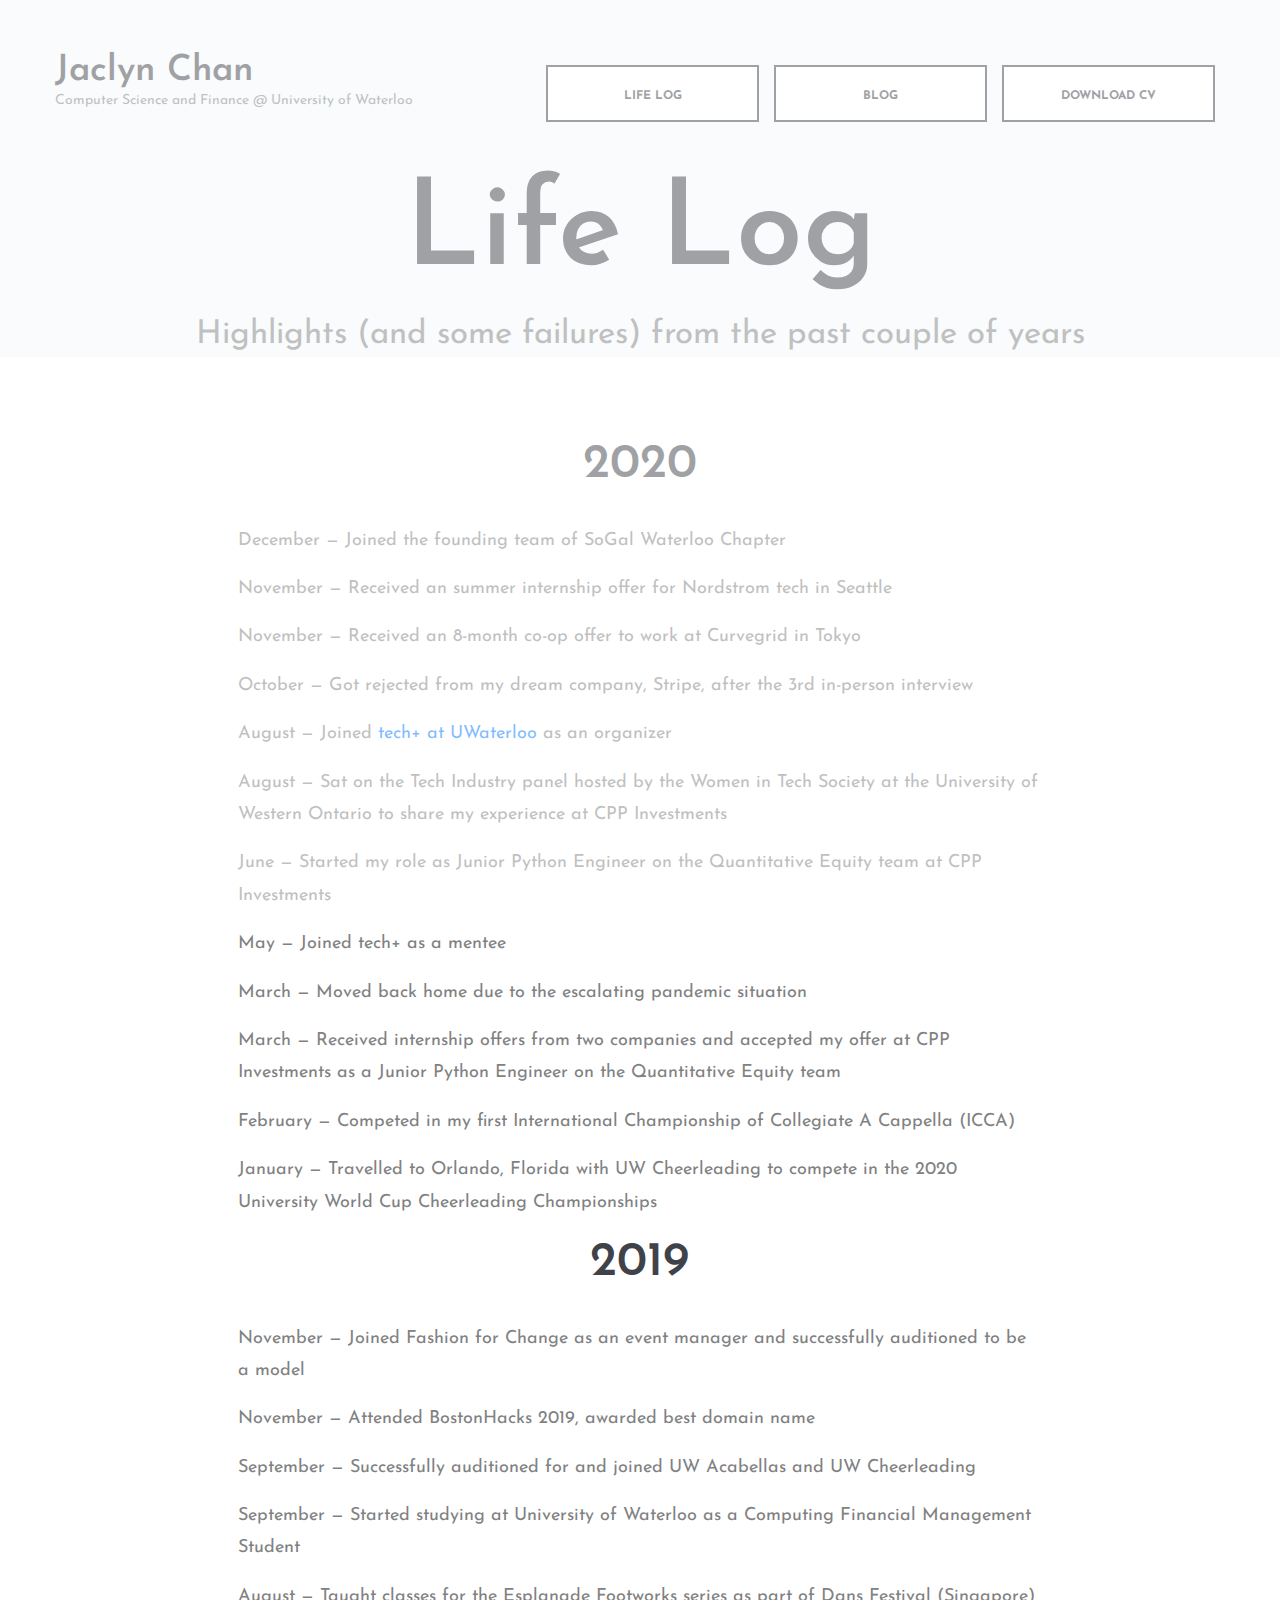
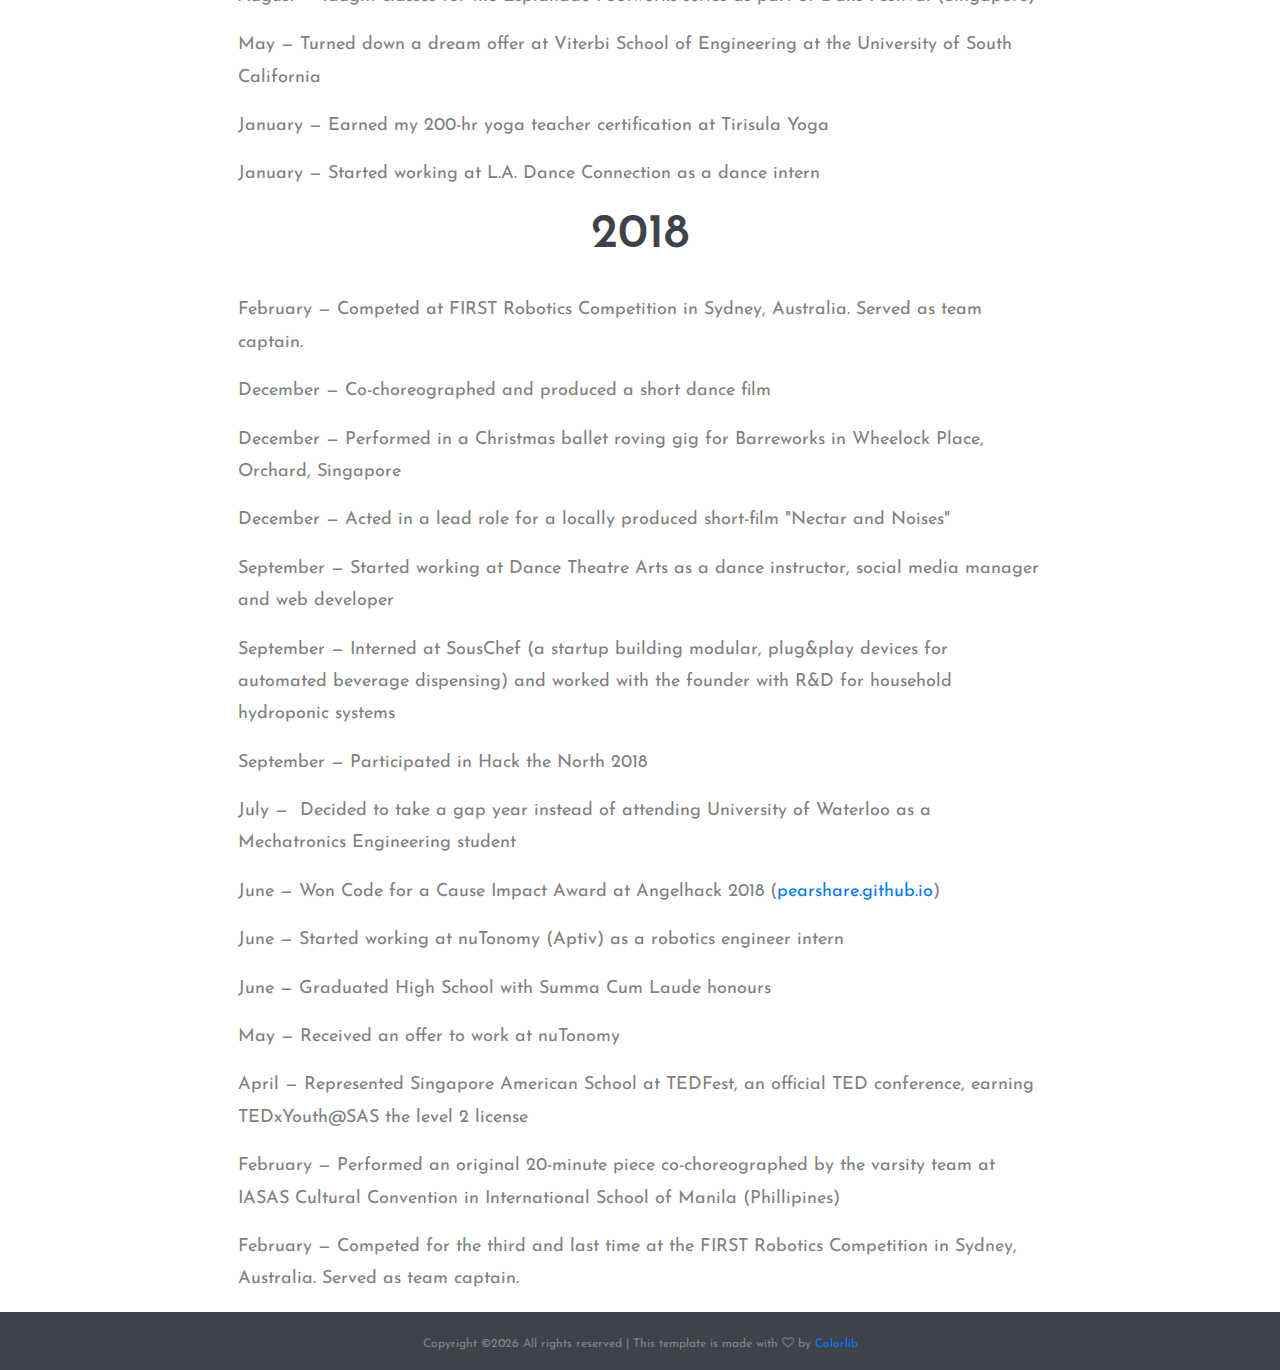
==== lifelog.html @ bf0ba9ec "add blog" ====
<!DOCTYPE html>
<html lang="en">
<head>
	<title>Jaclyn Chan's - CV Resume</title>
	<meta charset="UTF-8">
	<meta name="description" content="Jaclyn Chan's Portfolio– A computer science and finance student at the University of Waterloo">
	<meta name="keywords" content="resume, Jaclyn, Chan, student, computer science, creative, html">
	<meta name="viewport" content="width=device-width, initial-scale=1.0">
	<!-- Favicon -->   
	<link href="img/favicon.ico" rel="shortcut icon"/>

	<!-- Google Fonts -->
	<link href="https://fonts.googleapis.com/css?family=Josefin+Sans:400,400i,600,600i,700" rel="stylesheet">

	<!-- Stylesheets -->
	<link rel="stylesheet" href="css/bootstrap.min.css"/>
	<link rel="stylesheet" href="css/font-awesome.min.css"/>
	<link rel="stylesheet" href="css/flaticon.css"/>
	<link rel="stylesheet" href="css/owl.carousel.css"/>
	<link rel="stylesheet" href="css/magnific-popup.css"/>
	<link rel="stylesheet" href="css/style.css"/>


	<!--[if lt IE 9]>
	  <script src="https://oss.maxcdn.com/html5shiv/3.7.2/html5shiv.min.js"></script>
	  <script src="https://oss.maxcdn.com/respond/1.4.2/respond.min.js"></script>
	<![endif]-->

</head>
<body>
	<!-- Page Preloder -->
	<div id="preloder">
		<div class="loader"></div>
	</div>
	
		<!-- Header section start -->
	<header class="header-section">
		<div class="container-fluid">

			<div class="row">
				<div class="col-md-4">
					<div class="site-logo">
						<h2><a href="index.html">Jaclyn Chan</a></h2>
						<p>Computer Science and Finance @ University of Waterloo</p>
					</div>
				</div>
				<div class="col-md-8 text-md-right header-buttons">
					<a href="lifelog.html" class="site-btn">Life Log</a> 
					<a href="bloghome.html" class="site-btn">Blog</a> 
					<a href="files/resume.pdf" class="site-btn">Download CV</a>

				</div>
			</div>
		</div>
	</header>
	<!-- Header section end -->

		<!-- Hero section start -->
		<section class="hero-section">
			<div class="container-fluid text-center">
				<div class="hero-text">
					<h2>Life Log</h2>
					<p>Highlights (and some failures) from the past couple of years </p>
				</div>
			</div>
		</section>
		<!-- Hero section end -->

<!-- Life log body start -->
		<section class="hero-info">
			<div class="container-fluid text-center">
					<div class="col-xl-8 offset-xl-2">

				<div class="hero-info">
					<h2>2020</h2>
<p style="text-align: left;">December &mdash; Joined the founding team of SoGal Waterloo Chapter</p>
<p style="text-align: left;">November &mdash; Received an summer internship offer for Nordstrom tech in Seattle</p>
<p style="text-align: left;">November &mdash; Received an 8-month co-op offer to work at Curvegrid in Tokyo</p>
<p style="text-align: left;">October &mdash; Got rejected from my dream company, Stripe, after the 3rd in-person interview</p>
<p style="text-align: left;">August &mdash; Joined <a href="http://www.techplusuw.org/"target="_blank">tech+ at UWaterloo</a> as an organizer</p>
<p style="text-align: left;">August &mdash; Sat on the Tech Industry panel hosted by the Women in Tech Society at the University of Western Ontario to share my experience at CPP Investments</p>
<p style="text-align: left;">June &mdash; Started my role as Junior Python Engineer on the Quantitative Equity team at CPP Investments</p>
<p style="text-align: left;">May &mdash; Joined tech+ as a mentee</p>
<p style="text-align: left;">March &mdash; Moved back home due to the escalating pandemic situation</p>
<p style="text-align: left;">March &mdash; Received internship offers from two companies and accepted my offer at CPP Investments as a Junior Python Engineer on the Quantitative Equity team</p>
<p style="text-align: left;">February &mdash; Competed in my first International Championship of Collegiate A Cappella (ICCA)</p>
<p style="text-align: left;">January &mdash; Travelled to Orlando, Florida with UW Cheerleading to compete in the 2020 University World Cup Cheerleading Championships</p>


					<h2>2019</h2>
<p style="text-align: left;">November &mdash; Joined Fashion for Change as an event manager and successfully auditioned to be a model</p>
<p style="text-align: left;">November &mdash; Attended BostonHacks 2019, awarded best domain name</p>
<p style="text-align: left;">September &mdash; Successfully auditioned for and joined UW Acabellas and UW Cheerleading</p>
<p style="text-align: left;">September &mdash; Started studying at University of Waterloo as a Computing Financial Management Student</p>
<p style="text-align: left;">August &mdash; Taught classes for the Esplanade Footworks series as part of Dans Festival (Singapore)</p>
<p style="text-align: left;">May &mdash; Turned down a dream offer at Viterbi School of Engineering at the University of South California</p>
<p style="text-align: left;">January &mdash; Earned my 200-hr yoga teacher certification at Tirisula Yoga</p>
<p style="text-align: left;">January &mdash; Started working at L.A. Dance Connection as a dance intern</p>



					<h2>2018</h2>
<p style="text-align: left;">February &mdash; Competed at FIRST Robotics Competition in Sydney, Australia. Served as team captain.</p>
<p style="text-align: left;">December &mdash; Co-choreographed and produced a short dance film</p>
<p style="text-align: left;">December &mdash; Performed in a Christmas ballet roving gig for Barreworks in Wheelock Place, Orchard, Singapore</p>
<p style="text-align: left;">December &mdash; Acted in a lead role for a locally produced short-film &quot;Nectar and Noises&quot;</p>
<p style="text-align: left;">September &mdash; Started working at Dance Theatre Arts as a dance instructor, social media manager and web developer</p>
<p style="text-align: left;">September &mdash; Interned at SousChef (a startup building modular, plug&amp;play devices for automated beverage dispensing) and worked with the founder with R&amp;D for household hydroponic systems</p>
<p style="text-align: left;">September &mdash; Participated in Hack the North 2018</p>
<p style="text-align: left;">July &mdash; &nbsp;Decided to take a gap year instead of attending University of Waterloo as a Mechatronics Engineering student</p>
<p style="text-align: left;">June &mdash; Won Code for a Cause Impact Award at Angelhack 2018 (<a href="https://pearshare.github.io/"target="_blank">pearshare.github.io</a>)</p>
<p style="text-align: left;">June &mdash; Started working at nuTonomy (Aptiv) as a robotics engineer intern</p>
<p style="text-align: left;">June &mdash; Graduated High School with Summa Cum Laude honours</p>
<p style="text-align: left;">May &mdash; Received an offer to work at nuTonomy</p>
<p style="text-align: left;">April &mdash; Represented Singapore American School at TEDFest, an official TED conference, earning TEDxYouth@SAS the level 2 license</p>
<p style="text-align: left;">February &mdash; Performed an original 20-minute piece co-choreographed by the varsity team at IASAS Cultural Convention in International School of Manila (Phillipines)</p>
<p style="text-align: left;">February &mdash; Competed for the third and last time at the FIRST Robotics Competition in Sydney, Australia. Served as team captain.</p>
				</div>
			</div>
			</div>
		</section>
				<!-- Life log body end -->	

	<!-- Footer section start -->
	<footer class="footer-section">
		<div class="container text-center">
			<div class="copyright"><!-- Link back to Colorlib can't be removed. Template is licensed under CC BY 3.0. -->
Copyright &copy;<script>document.write(new Date().getFullYear());</script> All rights reserved | This template is made with <i class="fa fa-heart-o" aria-hidden="true"></i> by <a href="https://colorlib.com" target="_blank">Colorlib</a>
<!-- Link back to Colorlib can't be removed. Template is licensed under CC BY 3.0. -->
</div>
		</div>
	</footer>
	<!-- Footer section end -->

	<!--====== Javascripts & Jquery ======-->
	<script src="js/jquery-2.1.4.min.js"></script>
	<script src="js/bootstrap.min.js"></script>
	<script src="js/owl.carousel.min.js"></script>
	<script src="js/magnific-popup.min.js"></script>
	<script src="js/circle-progress.min.js"></script>
	<script src="js/main.js"></script>
</body>
</html>
---- css/flaticon.css ----
/*
  	Flaticon icon font: Flaticon
  	Creation date: 11/12/2017 08:10
  	*/

@font-face {
  font-family: "Flaticon";
  src: url("../icon-fonts/Flaticon.eot");
  src: url("../icon-fonts/Flaticon.eot?#iefix") format("embedded-opentype"),
       url("../icon-fonts/Flaticon.woff") format("woff"),
       url(".../icon-fonts/Flaticon.ttf") format("truetype"),
       url("../icon-fonts/Flaticon.svg#Flaticon") format("svg");
  font-weight: normal;
  font-style: normal;
}

@media screen and (-webkit-min-device-pixel-ratio:0) {
  @font-face {
    font-family: "Flaticon";
    src: url("../icon-fonts/Flaticon.svg#Flaticon") format("svg");
  }
}

[class^="flaticon-"]:before, [class*=" flaticon-"]:before,
[class^="flaticon-"]:after, [class*=" flaticon-"]:after {   
  font-family: Flaticon;
  font-style: normal;
}

.flaticon-001-yoga:before { content: "\f100"; }
.flaticon-002-writing:before { content: "\f101"; }
.flaticon-003-weightlifting:before { content: "\f102"; }
.flaticon-004-cinema:before { content: "\f103"; }
.flaticon-005-game-console:before { content: "\f104"; }
.flaticon-006-swimming:before { content: "\f105"; }
.flaticon-007-sports:before { content: "\f106"; }
.flaticon-008-karaoke:before { content: "\f107"; }
.flaticon-009-sewing-2:before { content: "\f108"; }
.flaticon-010-snorkel:before { content: "\f109"; }
.flaticon-011-reading:before { content: "\f10a"; }
.flaticon-012-quilt:before { content: "\f10b"; }
.flaticon-013-chess-1:before { content: "\f10c"; }
.flaticon-014-poker:before { content: "\f10d"; }
.flaticon-015-photo-camera:before { content: "\f10e"; }
.flaticon-016-canvas:before { content: "\f10f"; }
.flaticon-017-model:before { content: "\f110"; }
.flaticon-018-music-player:before { content: "\f111"; }
.flaticon-019-knitting:before { content: "\f112"; }
.flaticon-020-kite:before { content: "\f113"; }
.flaticon-021-necklace:before { content: "\f114"; }
.flaticon-022-hiking:before { content: "\f115"; }
.flaticon-023-toast:before { content: "\f116"; }
.flaticon-024-gardening:before { content: "\f117"; }
.flaticon-025-fishing:before { content: "\f118"; }
.flaticon-026-sewing-1:before { content: "\f119"; }
.flaticon-027-drum-set:before { content: "\f11a"; }
.flaticon-028-sewing:before { content: "\f11b"; }
.flaticon-029-dancing:before { content: "\f11c"; }
.flaticon-030-crossword:before { content: "\f11d"; }
.flaticon-031-crochet:before { content: "\f11e"; }
.flaticon-032-cooking:before { content: "\f11f"; }
.flaticon-033-coin:before { content: "\f120"; }
.flaticon-034-pottery:before { content: "\f121"; }
.flaticon-035-tent:before { content: "\f122"; }
.flaticon-036-chess:before { content: "\f123"; }
---- css/style.css ----
/* =================================
------------------------------------
  Civic - CV Resume
  Version: 1.0
 ------------------------------------ 
 ====================================*/

/*----------------------------------------*/
/* Template default CSS
/*----------------------------------------*/
html,
body {
	height: 100%;
	font-family: 'Josefin Sans', sans-serif;
}

h1,
h2,
h3,
h4,
h5,
h6 {
	color: #40424a;
	margin: 0;
	font-weight: 600;
	font-family: 'Josefin Sans', sans-serif;
}

h2 {
	font-size: 48px;
}

h3 {
	font-size: 25px;
}

p {
	font-size: 18px;
	color: #808181;
	line-height: 1.8;
}

img {
	max-width: 100%;
}

input:focus,
select:focus,
button:focus,
textarea:focus {
	outline: none;
}

a:hover,
a:focus {
	text-decoration: none;
	outline: none;
}

ul,
ol {
	padding: 0;
	margin: 0;
}

/*---------------------
	Helper CSS
-----------------------*/
.spad {
	padding-top: 125px;
	padding-bottom: 110px;
}

.section-title h2 {
	display: inline-block;
	position: relative;
	margin-bottom: 110px;
	padding-bottom: 2px;
	line-height: normal;
}

.section-title h2:after {
	position: absolute;
	content: '';
	width: 100%;
	height: 2px;
	left: 0;
	bottom: 0;
	background: #40424a;
}

.set-bg {
	background-repeat: no-repeat;
	background-size: cover;
}

/*------------------------
  Common Elements
--------------------------*/

/* Preloder */
#preloder {
	position: fixed;
	width: 100%;
	height: 100%;
	top: 0;
	left: 0;
	z-index: 999999;
	background: #fff;
}

.loader {
	width: 30px;
	height: 30px;
	border: 3px solid #000;
	position: absolute;
	top: 50%;
	left: 50%;
	margin-top: -13px;
	margin-left: -13px;
	border-radius: 60px;
	border-left-color: transparent;
	animation: loader 0.8s linear infinite;
	-webkit-animation: loader 0.8s linear infinite;
}

@keyframes loader {
	0% {
		-webkit-transform: rotate(0deg);
		        transform: rotate(0deg);
	}
	50% {
		-webkit-transform: rotate(180deg);
		        transform: rotate(180deg);
	}
	100% {
		-webkit-transform: rotate(360deg);
		        transform: rotate(360deg);
	}
}

@-webkit-keyframes loader {
	0% {
		-webkit-transform: rotate(0deg);
	}
	50% {
		-webkit-transform: rotate(180deg);
	}
	100% {
		-webkit-transform: rotate(360deg);
	}
}

/* Site Buttons */
.site-btn {
	display: inline-block;
	text-transform: uppercase;
	font-size: 12px;
	min-width: 213px;
	min-height: 20px;
	text-align: center;
	padding: 20px 10px 15px;
	position: relative;
	background-color: #fff;
	margin-right: 10px;
	border: 2px solid #40424a;
	color: #40424a;
	font-weight: 700;
}

.site-btn:hover {
	color: #40424a;
}

.circle-progress {
	text-align: center;
	padding-top: 30px;
	display: inline-block;
}

.circle-progress .prog-circle {
	margin-bottom: -155px;
}

.circle-progress canvas {
	-webkit-transform: rotate(90deg);
	-ms-transform: rotate(90deg);
	transform: rotate(90deg);
}

.circle-progress .progress-info {
	background: #f2f7f8;
	width: 127px;
	height: 127px;
	border-radius: 150px;
	margin: 0 auto;
	padding-top: 45px;
}

.circle-progress .progress-info h2 {
	font-size: 36px;
	color: #40424a !important;
}

.circle-progress .prog-title {
	text-align: center;
	margin-top: 55px;
}

.circle-progress .prog-title h3 {
	font-size: 16px;
	text-transform: uppercase;
}

.circle-progress .prog-title p {
	font-size: 15px;
	color: #808181 !important;
}

/* Image Popup */
.img-popup-warp .mfp-content,
.img-popup-warp.mfp-ready.mfp-removing .mfp-content {
	opacity: 0;
	-webkit-transform: scale(0.8);
	-ms-transform: scale(0.8);
	transform: scale(0.8);
	-webkit-transition: all 0.4s;
	-o-transition: all 0.4s;
	transition: all 0.4s;
}

.img-popup-warp.mfp-ready .mfp-content {
	opacity: 1;
	-webkit-transform: scale(1);
	-ms-transform: scale(1);
	transform: scale(1);
}

/* Fact box */
.fact-box {
	height: 375px;
	display: table;
	width: 100%;
	background: #40424a;
}

.fact-box.trans {
	background-color: transparent;
}

.fact-box .fact-content {
	display: table-cell;
	vertical-align: middle;
	text-align: center;
}

.fact-box .fact-content img {
	width: 60px;
	margin-bottom: 30px;
}

.fact-box .fact-content h2 {
	font-size: 36px;
	color: #fff;
}

.fact-box .fact-content p {
	color: #fff;
	margin-bottom: 0;
}

/* Progess bar */
.single-progress-item {
	margin-bottom: 35px;
	position: relative;
}

.single-progress-item p {
	color: #40424a;
	margin-bottom: 0;
	font-weight: 600;
}

.progress-bar-style {
	display: block;
	height: 2px;
	position: relative;
	width: 100%;
	margin-bottom: 10px;
}

.bar-inner {
	position: absolute;
	height: 100%;
	left: 0;
	top: 0;
	background: #40424a;
}

.bar-inner span {
	position: absolute;
	right: 0;
	bottom: -30px;
	color: #40424a;
	font-weight: 600;
}

/* Progress dots */
.language-progress {
	width: 100%;
	list-style: none;
}

.language-progress li {
	font-size: 24px;
	position: relative;
	padding-right: 150px;
	margin-bottom: 30px;
}

.language-progress .lan-prog {
	position: absolute;
	right: 0;
	top: 0;
}

.language-progress .lan-prog span {
	width: 12px;
	height: 12px;
	display: inline-block;
	margin-right: 18px;
	border-radius: 12px;
	background: #40424a;
}

.language-progress .lan-prog span.fade-ele {
	background: #cacaca;
}

/* Icon Box */
.icon-box {
	text-align: center;
	display: inline-block;
	margin-right: 60px;
}

.icon-box:last-child {
	margin-right: 0;
}

.icon-box i {
	font-size: 60px;
}

.icon-box p {
	color: #40424a;
}

.social-links a {
	-webkit-transition: all 0.3s;
	-o-transition: all 0.3s;
	transition: all 0.3s;
}

/*---------------------
	Header section
-----------------------*/
.header-section {
	padding: 50px 40px;
	background: #f2f7f8;
}

.site-logo h2 {
	font-size: 36px;
}

.site-logo h2 a {
	color: #40424a;
}

.site-logo p {
	font-size: 14px;
	line-height: normal;
}

.header-buttons a {
	margin-top: 15px;
}

/*---------------------
	Hero section
-----------------------*/
.hero-section {
	background: #f2f7f8;
}

.hero-text {
	margin-bottom: 80px;
}

.hero-text h2 {
	font-size: 170px;
	line-height: normal;
	margin-bottom: 20px;
}

.hero-text p {
	font-size: 33px;
	line-height: 1.3;
}

.hero-image {
	padding-top: 70px;
}

.hero-info h2 {
	margin-bottom: 30px;
}

.hero-info ul {
	list-style: none;
}

.hero-info ul li {
	font-size: 24px;
	color: #808181;
	margin-bottom: 15px;
}

.hero-info ul li span {
	color: #40424a;
	display: inline-block;
	min-width: 220px;
}

.hero-info ul li:last-child {
	margin-bottom: 0;
}

/*---------------------
	Social section
-----------------------*/
.social-section {
	background: #f9f9f9;
	padding: 80px 0;
}

.social-section .social-links {
	display: inline-block;
	background: #f9f9f9;
	position: relative;
	z-index: 5;
}

.social-section .social-links a {
	color: #484848;
	font-size: 36px;
	margin-right: 40px;
}

.social-section .social-link-warp {
	position: relative;
}

.social-section .social-link-warp h2 {
	display: inline-block;
	float: right;
	font-weight: 400;
	padding-left: 30px;
	background: #f9f9f9;
	position: relative;
	z-index: 5;
}

.social-section .social-link-warp:after {
	position: absolute;
	content: '';
	width: 50%;
	height: 2px;
	left: 23%;
	top: 50%;
	margin-top: 1px;
	background: #cbcbcb;
}

/*---------------------
	Resume section
----------------------*/
.resume-section.with-bg {
	background-repeat: no-repeat;
	background-size: cover;
	background: #f9f9f9;
}

.resume-list {
	list-style: none;
	margin-left: 60px;
	padding-left: 110px;
	border-left: 2px solid #40424a;
}

.resume-list li {
	margin-bottom: 120px;
	position: relative;
}

.resume-list li:last-child {
	margin-bottom: 0;
}

.resume-list li:after {
	position: absolute;
	content: '';
	width: 15px;
	height: 15px;
	border: 2px solid #40424a;
	border-radius: 50px;
	background: #cacaca;
	top: 30px;
	left: -118px;
}

.resume-list h2 {
	font-size: 72px;
	margin-bottom: 10px;
}

.resume-list h4 {
	font-size: 16px;
	text-transform: uppercase;
	color: #808181;
	margin-top: 10px;
	margin-bottom: 45px;
}

.resume-list p {
	margin-bottom: 0;
}

/*---------------------
	Review section
-----------------------*/
.review-slider {
	padding-left: 150px;
}

.review-slider .owl-dots {
	position: absolute;
	left: 50px;
	top: 70px;
}

.review-slider .owl-dots .owl-dot {
	width: 12px;
	height: 12px;
	border: 2px solid #40424a;
	border-radius: 50px;
	background: #cacaca;
	margin-bottom: 15px;
}

.review-slider .owl-dots .owl-dot.active {
	background: #40424a;
}

.single-review .qut {
	font-size: 120px;
	line-height: 0;
	color: #505259;
	margin-top: 60px;
}

.single-review p {
	margin-bottom: 40px;
}

.single-review h3 {
	font-size: 24px;
	margin-bottom: 10px;
}

.single-review h4 {
	font-size: 16px;
}

/*---------------------
	Portfolio section
----------------------*/
.portfolio-warp {
	padding: 0 60px;
}

.portfolio-item h2 {
	font-size: 24px;
	margin-bottom: 5px;
}

.portfolio-item p {
	font-size: 14px;
	margin-bottom: 0;
}

.portfolio-item .port-pic {
	margin-bottom: 30px;
	display: block;
	height: 480px;
	background: #333;
	background-position: center center;
	background-size: cover;
	overflow: hidden;
	position: relative;
}

.portfolio-item .port-pic:after {
	position: absolute;
	content: '';
	left: 0;
	bottom: 0;
	width: 100%;
	height: 0;
	background: #000;
	opacity: 0;
	z-index: 2;
	-webkit-transition: all 0.4s cubic-bezier(0.55, 0.09, 0.68, 0.53) 0s;
	-o-transition: all 0.4s cubic-bezier(0.55, 0.09, 0.68, 0.53) 0s;
	transition: all 0.4s cubic-bezier(0.55, 0.09, 0.68, 0.53) 0s;
}

.portfolio-item:hover .port-pic:after {
	opacity: 0.8;
	height: 100%;
	top: 0;
}

/*---------------------
	Skills Section
-----------------------*/

.skills-section{
	background: #F4F8F6;
}


/*---------------------
	Contact section
-----------------------*/
.contact-form {
	display: block;
	width: 100%;
}

.contact-form input {
	background-color: transparent;
	padding-left: 25px;
	height: 60px;
	width: 100%;
	border: none;
	border-bottom: 2px solid #cacaca;
	margin-bottom: 30px;
	font-size: 13px;
}

.contact-form textarea {
	padding-left: 25px;
	height: 200px;
	width: 100%;
	border: none;
	border-bottom: 2px solid #cacaca;
	margin-bottom: 30px;
	font-size: 13px;
	background-color: transparent;
}

.contact-form ::-webkit-input-placeholder {
	font-style: italic;
}

.contact-form :-ms-input-placeholder {
	font-style: italic;
}

.contact-form ::-ms-input-placeholder {
	font-style: italic;
}

.contact-form ::placeholder {
	font-style: italic;
}

/*---------------------
	Footer section
-----------------------*/
.footer-section {
	background: #40424a;
	padding: 20px 0;
}

.copyright {
	padding-top: 5px;
	font-size: 12px;
	color: #838488;
	line-height: normal;
}

/*---------------------
	Home 2 Style
-----------------------*/
.home-two-style {
	background-image: url(../img/home-2-bg.png);
	background-repeat: no-repeat;
	background-size: cover;
	background-position: top center;
	background-color: #009fff;
}

.home-two-style .header-section,
.home-two-style .hero-section,
.home-two-style .social-section,
.home-two-style .review-slider .owl-dots .owl-dot,
.home-two-style .site-btn,
.home-two-style .fact-box,
.home-two-style .social-links,
.home-two-style .social-section .social-link-warp h2 {
	background-color: transparent;
}

.home-two-style h1,
.home-two-style h2,
.home-two-style h3,
.home-two-style h4,
.home-two-style h5,
.home-two-style h6,
.home-two-style p,
.home-two-style .site-logo h2 a,
.home-two-style .site-logo p,
.home-two-style .hero-info ul li,
.home-two-style .hero-info ul li span,
.home-two-style .single-review .qut,
.home-two-style .site-btn,
.home-two-style .social-section .social-links a,
.home-two-style .contact-form input,
.home-two-style .contact-form textarea,
.home-two-style .circle-progress .prog-title p,
.home-two-style .circle-progress .prog-title h3,
.home-two-style .circle-progress .progress-info h2 {
	color: #fff !important;
}

.home-two-style .section-title h2:after,
.home-two-style .review-slider .owl-dots .owl-dot.active {
	background: #fff;
}

.home-two-style .resume-list,
.home-two-style .resume-list li:after,
.home-two-style .review-slider .owl-dots .owl-dot,
.home-two-style .site-btn,
.home-two-style .contact-form input,
.home-two-style .contact-form textarea {
	border-color: #fff;
}

.home-two-style .hero-image {
	padding-left: 0px;
	padding-top: 200px;
}

.home-two-style .hero-image img {
	-webkit-box-shadow: 6px 20px 50px rgba(0, 0, 0, 0.5294117647);
	        box-shadow: 6px 20px 50px rgba(0, 0, 0, 0.5294117647);
}

.home-two-style .resume-list li:after {
	background: #009fff;
}

.home-two-style .circle-progress .progress-info {
	background: #50bcfd;
}

.home-two-style .fact-box {
	border: 2px solid #fff;
}

.home-two-style .fact-box.trans {
	border: none;
}

.home-two-style .footer-section {
	background: #3a4db4;
}

.home-two-style .contact-form ::-webkit-input-placeholder {
	color: #fff;
}

.home-two-style .contact-form :-ms-input-placeholder {
	color: #fff;
}

.home-two-style .contact-form ::-ms-input-placeholder {
	color: #fff;
}

.home-two-style .contact-form ::placeholder {
	color: #fff;
}

/*---------------------
	Home 3 Style
-----------------------*/
.home-three-style .main-left-area,
.home-four-style .main-left-area {
	background: #f2f7f8;
	padding-top: 200px;
	padding-right: 80px;
	padding-left: 80px;
}

.home-three-style .main-left-area .section-title h2,
.home-four-style .main-left-area .section-title h2 {
	margin-bottom: 120px;
}

.home-three-style .main-right-area,
.home-four-style .main-right-area {
	padding-top: 200px;
	padding-left: 110px;
}

.home-three-style .resume-list li,
.home-four-style .resume-list li {
	padding-left: 0;
}

.home-three-style .resume-list li:after,
.home-four-style .resume-list li:after {
	display: none;
}

.home-three-style .resume-list,
.home-four-style .resume-list {
	border-left: none;
	padding-left: 0;
	margin-left: 0;
}

.home-three-style .header-section,
.home-four-style .header-section {
	padding: 50px 80px;
	background: transparent;
	position: absolute;
	width: 100%;
	z-index: 1;
}

.home-three-style .hero-image,
.home-four-style .hero-image {
	margin-bottom: 100px;
}

.home-three-style .hero-text h2,
.home-four-style .hero-text h2 {
	font-size: 72px;
	margin-bottom: 40px;
}

.home-three-style .review-slider,
.home-four-style .review-slider {
	padding-left: 0;
}

.home-three-style .review-slider .owl-dots,
.home-four-style .review-slider .owl-dots {
	position: relative;
	left: 0;
	top: 0;
	padding-top: 50px;
}

.home-three-style .review-slider .owl-dots .owl-dot,
.home-four-style .review-slider .owl-dots .owl-dot {
	display: inline-block;
	margin-right: 15px;
	background: #cacaca;
	border: none;
}

.home-three-style .review-slider .owl-dots .owl-dot.active,
.home-four-style .review-slider .owl-dots .owl-dot.active {
	background: #40424a;
}

.home-three-style .skills,
.home-four-style .skills {
	max-width: 555px;
}

.home-three-style .fact-box.trans,
.home-four-style .fact-box.trans {
	margin-bottom: 80px;
}

.home-three-style .social-links,
.home-four-style .social-links {
	text-align: center;
	padding-bottom: 70px;
	padding-top: 120px;
}

.home-three-style .social-links a,
.home-four-style .social-links a {
	font-size: 30px;
	margin-right: 40px;
	color: #b9b9b9;
}

.home-three-style .social-links a:hover,
.home-four-style .social-links a:hover {
	color: #484848;
}

/*---------------------
	Home 4 Style
-----------------------*/
.home-four-style .site-logo h2 a,
.home-four-style .site-logo p {
	color: #fff;
}

.home-four-style .main-left-area {
	position: relative;
	/* Permalink - use to edit and share this gradient: http://colorzilla.com/gradient-editor/#481340+0,ff0f3c+100,ff0f3c+100 */
	background: #481340;
	/* Old browsers */
	/* FF3.6-15 */
	background: -webkit-linear-gradient(top, #481340 0%, #ff0f3c 100%, #ff0f3c 100%);
	/* Chrome10-25,Safari5.1-6 */
	background: -webkit-gradient(linear, left top, left bottom, from(#481340), color-stop(100%, #ff0f3c), to(#ff0f3c));
	background: -o-linear-gradient(top, #481340 0%, #ff0f3c 100%, #ff0f3c 100%);
	background: linear-gradient(to bottom, #481340 0%, #ff0f3c 100%, #ff0f3c 100%);
	/* W3C, IE10+, FF16+, Chrome26+, Opera12+, Safari7+ */
	filter: progid:DXImageTransform.Microsoft.gradient( startColorstr='#481340', endColorstr='#ff0f3c', GradientType=0);
	/* IE6-9 */
}

.home-four-style .main-left-area:after {
	position: absolute;
	content: "";
	width: 100%;
	height: 800px;
	top: 0;
	left: 0;
	background-image: url("../img/home-4-bg.png");
	background-repeat: no-repeat;
	background-size: cover;
}

.home-four-style .main-left-area h1,
.home-four-style .main-left-area h2,
.home-four-style .main-left-area h3,
.home-four-style .main-left-area h4,
.home-four-style .main-left-area h5,
.home-four-style .main-left-area h6,
.home-four-style .main-left-area p,
.home-four-style .main-left-area .hero-info ul li,
.home-four-style .main-left-area .hero-info ul li span,
.home-four-style .main-left-area .site-btn,
.home-four-style .main-left-area .social-section,
.home-four-style .main-left-area .social-links a,
.home-four-style .main-left-area .contact-form input,
.home-four-style .main-left-area .contact-form textarea,
.home-four-style .main-left-area .circle-progress .prog-title p,
.home-four-style .main-left-area .circle-progress .prog-title h3,
.home-four-style .main-left-area .circle-progress .progress-info h2,
.home-four-style .main-left-area .language-progress li {
	color: #fff !important;
}

.home-four-style .main-left-area .circle-progress .progress-info {
	background: rgba(255, 255, 255, 0.29);
}

.home-four-style .main-left-area .section-title h2:after,
.home-four-style .main-left-area .language-progress .lan-prog span {
	background: #fff;
}

.home-four-style .main-left-area .language-progress .lan-prog span.fade-ele {
	background: rgba(255, 255, 255, 0.29);
}

.home-four-style .main-left-area .fact-box {
	background-color: transparent;
	border: 2px solid #fff;
}

.home-four-style .main-left-area .fact-box.trans {
	border: none;
}

.home-four-style .main-left-area .intro-section {
	position: relative;
	z-index: 2;
}

.home-four-style .main-right-area .section-title h2:after,
.home-four-style .main-right-area .review-slider .owl-dots .owl-dot.active {
	background: #ff0f3c;
}

.home-four-style .main-right-area .resume-list h2,
.home-four-style .main-right-area .single-review .qut {
	color: #ff0f3c;
}

/*---------------------
	Home 5 Style
-----------------------*/
.home-five-style .header-section {
	padding: 50px 80px;
	background: transparent;
	position: absolute;
	width: 100%;
	z-index: 1;
}

.home-five-style .hero-section {
	padding-top: 70px;
}

.home-five-style .hero-section img {
	margin-bottom: 60px;
}

.home-five-style .hero-text h2 {
	font-size: 72px;
	margin-bottom: 40px;
}

.home-five-style .social-links {
	padding-top: 0px;
	text-align: center;
	padding-bottom: 70px;
}

.home-five-style .social-links a {
	font-size: 30px;
	margin-right: 40px;
	color: #b9b9b9;
}

.home-five-style .social-links a:hover {
	color: #484848;
}

.home-five-style .resume-list li {
	padding-left: 0;
}

.home-five-style .resume-list li:after {
	display: none;
}

.home-five-style .resume-list {
	border-left: none;
	padding-left: 0;
	margin-left: 0;
}

.home-five-style .review-slider {
	padding-left: 0;
}

.home-five-style .review-slider .owl-dots {
	position: relative;
	left: 0;
	top: 0;
	padding-top: 50px;
}

.home-five-style .review-slider .owl-dots .owl-dot {
	display: inline-block;
	margin-right: 15px;
	background: #cacaca;
	border: none;
}

.home-five-style .review-slider .owl-dots .owl-dot.active {
	background: #40424a;
}

.home-five-style .circle-progress {
	padding-top: 0;
}

/*---------------------
	Home 6 Style
-----------------------*/
.home-six-style .site-logo h2 a,
.home-six-style .site-logo p,
.home-six-style .hero-text h2,
.home-six-style .hero-text p,
.home-six-style .social-links a {
	color: #fff;
}

.home-six-style .resume-list h2,
.home-six-style .icon-box i,
.home-six-style .single-review .qut {
	color: #009fff;
}

.home-six-style .section-title h2:after,
.home-six-style .fact-box,
.home-six-style .review-slider .owl-dots .owl-dot.active,
.home-six-style .language-progress .lan-prog span {
	background: #009fff;
}

.home-six-style .language-progress .lan-prog span.fade-ele {
	background: #cacaca;
}

.home-six-style .header-section {
	padding: 50px 80px;
	background: transparent;
	position: absolute;
	width: 100%;
	z-index: 1;
}

.home-six-style .hero-section {
	background: #009fff;
	padding-top: 70px;
}

.home-six-style .hero-section img {
	margin-bottom: 60px;
}

.home-six-style .hero-text h2 {
	font-size: 72px;
	margin-bottom: 40px;
}

.home-six-style .social-links {
	padding-top: 0px;
	text-align: center;
	padding-bottom: 70px;
}

.home-six-style .social-links a {
	font-size: 30px;
	margin-right: 40px;
	color: #b9b9b9;
}

.home-six-style .social-links a:hover {
	color: #484848;
}

.home-six-style .resume-list li {
	padding-left: 0;
}

.home-six-style .resume-list li:after {
	display: none;
}

.home-six-style .resume-list {
	border-left: none;
	padding-left: 0;
	margin-left: 0;
}

.home-six-style .review-slider {
	padding-left: 0;
}

.home-six-style .review-slider .owl-dots {
	position: relative;
	left: 0;
	top: 0;
	padding-top: 50px;
}

.home-six-style .review-slider .owl-dots .owl-dot {
	display: inline-block;
	margin-right: 15px;
	background: #cacaca;
	border: none;
}

.home-six-style .circle-progress {
	padding-top: 0;
}

.info-section {
	background: #40424a;
	padding: 60px 0;
}

.info-section .hero-info ul li {
	color: #fff;
}

.info-section .hero-info ul li span {
	color: #fff;
}


/* ===========================
  Responsive
==============================*/
@media only screen and (max-width: 1730px) {
	.home-two-style .social-section .social-link-warp:after {
		display: none;
	}
}

@media only screen and (max-width: 1600px) {
	.hero-text h2 {
		font-size: 120px;
	}
}

@media only screen and (max-width: 1450px) {
	.home-five-style .header-section {
		position: relative;
		background: #f2f7f8;
	}
	.home-six-style .header-section {
		position: relative;
		background: #009fff;
	}
}

@media only screen and (max-width: 1366px) and (min-width: 1200px) {
	.home-five-style .header-section {
		position: relative;
		background: #f2f7f8;
	}
	.container-warp {
		min-width: 80%;
		margin-left: 10%;
	}
	.hero-info ul li span {
		min-width: 180px;
	}
	.portfolio-item .port-pic {
		height: 310px;
	}
	.home-three-style .header-section {
		padding: 50px 30px;
	}
	.home-three-style .main-left-area {
		padding-right: 30px;
		padding-left: 30px;
	}
	.home-three-style .main-right-area {
		padding-left: 100px;
	}
}

/* Medium screen : 992px. */
@media only screen and (min-width: 992px) and (max-width: 1199px) {
	.portfolio-warp {
		padding: 0;
	}
	.home-three-style .header-section {
		padding: 50px 15px;
	}
	.home-three-style .main-left-area {
		padding-right: 15px;
		padding-left: 15px;
	}
	.home-three-style .main-right-area {
		padding-left: 50px;
	}
	.home-three-style .main-right-area {
		padding-left: 100px;
	}
	.portfolio-item .port-pic {
		height: 310px;
	}
	.portfolio-item {
		margin-bottom: 30px;
	}
}

/* Tablet :768px. */
@media only screen and (min-width: 768px) and (max-width: 991px) {
	.portfolio-warp {
		padding: 0;
	}
	.hidden-md {
		display: none !important;
	}
	.icon-box {
		margin-right: 30px;
	}
	.social-section .social-links {
		display: block;
		text-align: center;
	}
	.social-link-warp:after {
		display: none;
	}
	.portfolio-item {
		margin-bottom: 30px;
	}
	.home-three-style .header-section {
		position: relative;
		background: #f2f7f8;
	}
	.home-three-style .main-left-area {
		padding-top: 0;
	}
	.home-three-style .main-left-area,
	.home-three-style .header-section,
	.home-three-style .main-right-area,
	.home-four-style .main-left-area,
	.home-four-style .header-section,
	.home-four-style .main-right-area {
		padding-right: 30px;
		padding-left: 30px;
	}
	.home-five-style .header-section,
	.home-six-style .header-section {
		padding: 50px 0;
	}
	.info-section .hero-info ul li span {
		color: #9c9b9b;
	}
	.hero-info ul li {
		margin-bottom: 30px;
	}
	.hero-info ul li span {
		display: block;
	}
}

/* Large Mobile :480px. */
@media only screen and (max-width: 767px) {
	.icon-box {
		margin-right: 30px;
		text-align: left;
	}
	.hero-text h2 {
		font-size: 80px;
	}
	.portfolio-warp {
		padding: 0;
	}
	.hidden-md {
		display: none !important;
	}
	.resume-list {
		margin-left: 0;
		padding-left: 0;
		border-left: none;
	}
	.review-slider {
		padding-left: 0;
	}
	.review-slider .owl-dots {
		position: relative;
		left: 0;
		top: 70px;
	}
	.review-slider .owl-dots .owl-dot {
		display: inline-block;
		margin-right: 15px;
	}
	.portfolio-item {
		margin-bottom: 30px;
	}
	.fact-box {
		margin-bottom: 30px;
	}
	.header-section {
		padding: 50px 0;
	}
	.social-section .social-links {
		display: block;
		text-align: center;
	}
	.home-three-style .header-section {
		position: relative;
		background: #f2f7f8;
	}
	.home-three-style .main-left-area {
		padding-top: 0;
	}
	.home-three-style .main-left-area,
	.home-three-style .header-section,
	.home-three-style .main-right-area,
	.home-four-style .main-left-area,
	.home-four-style .header-section,
	.home-four-style .main-right-area {
		padding-right: 30px;
		padding-left: 30px;
	}
	.home-five-style .header-section,
	.home-six-style .header-section {
		padding: 50px 0;
	}
	.info-section .hero-info ul li span {
		color: #9c9b9b;
	}
}

/* small Mobile :320px. */
@media only screen and (max-width: 479px) {
	.hero-text h2 {
		font-size: 50px;
	}
	.hero-info ul li {
		font-size: 18px;
	}
	.hero-info ul li span {
		display: block;
	}
	.social-section .social-links a {
		margin-right: 30px;
	}
	.resume-list h2 {
		font-size: 50px;
	}
	.portfolio-item {
		margin-bottom: 30px;
	}
	.home-three-style .main-left-area,
	.home-three-style .header-section,
	.home-three-style .main-right-area,
	.home-four-style .main-left-area,
	.home-four-style .header-section,
	.home-four-style .main-right-area {
		padding-right: 15px;
		padding-left: 15px;
	}
	.home-four-style .main-left-area {
		padding-top: 250px;
	}
}
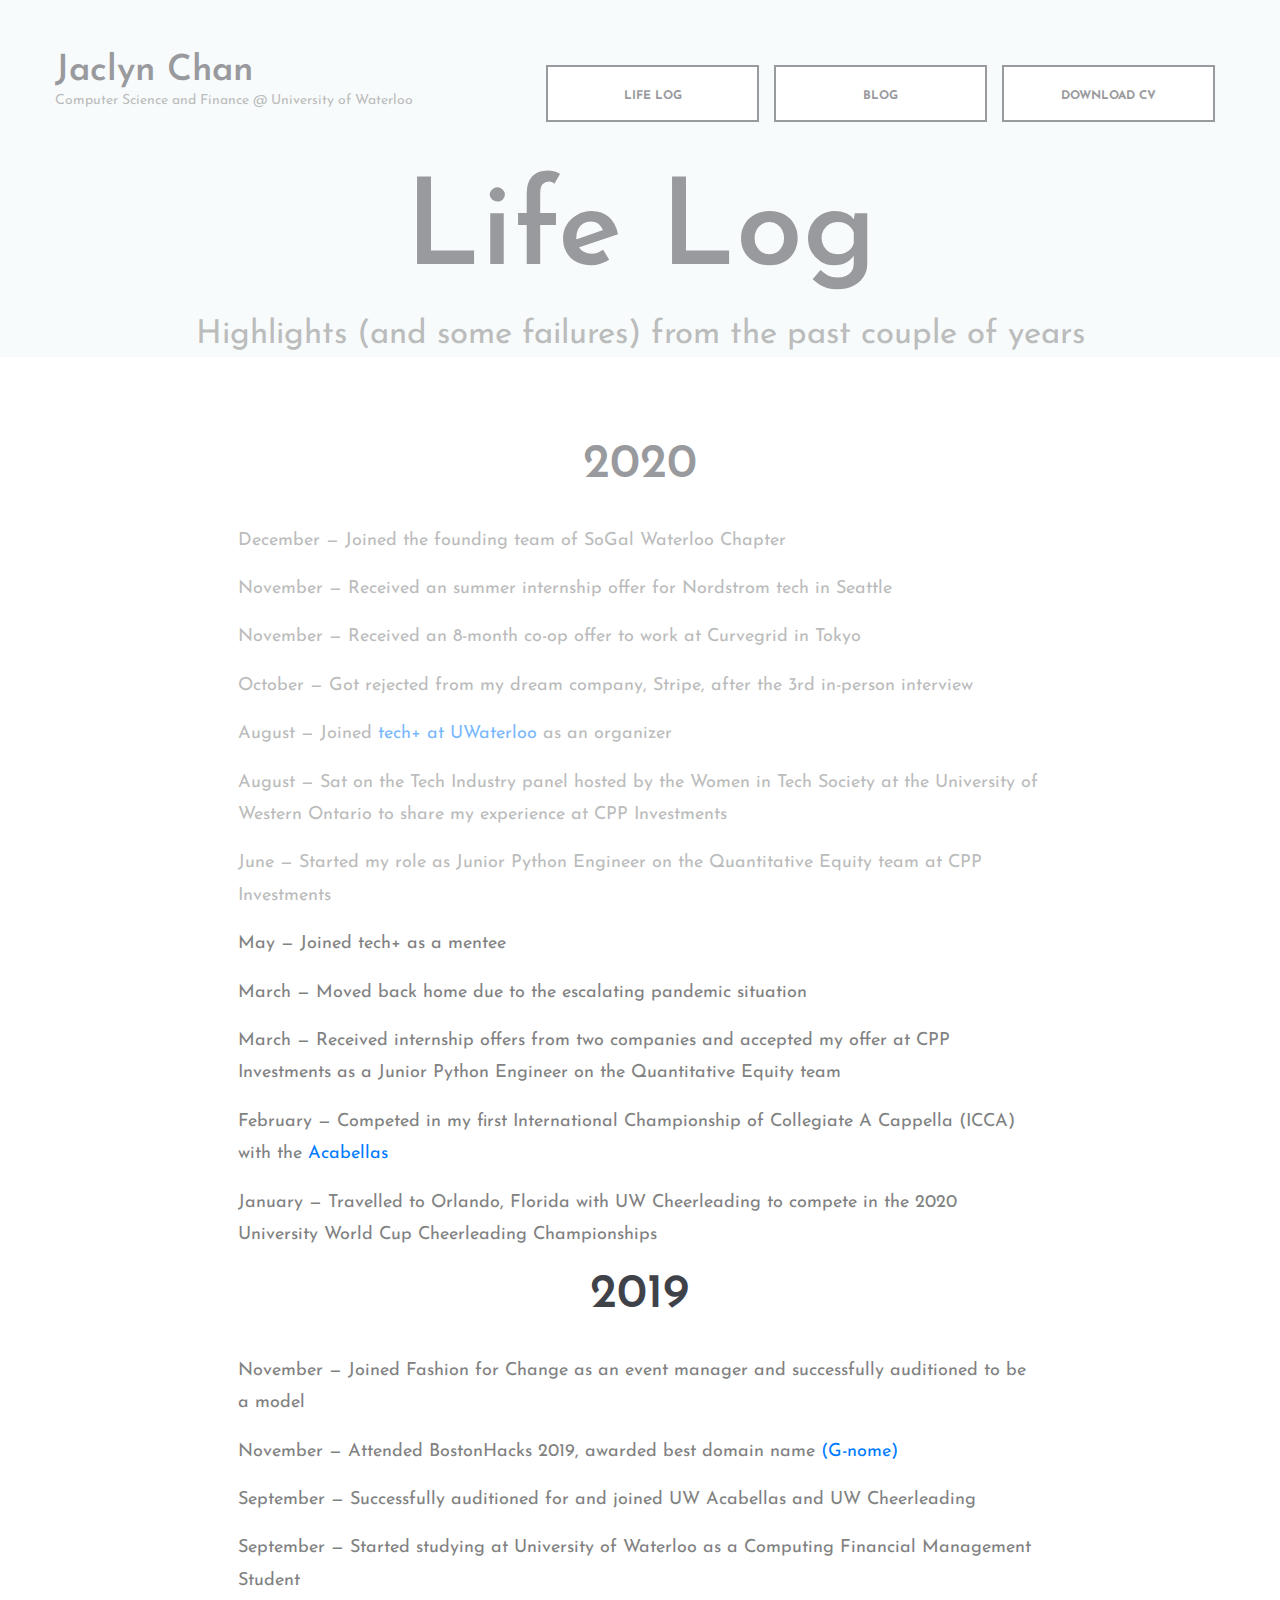
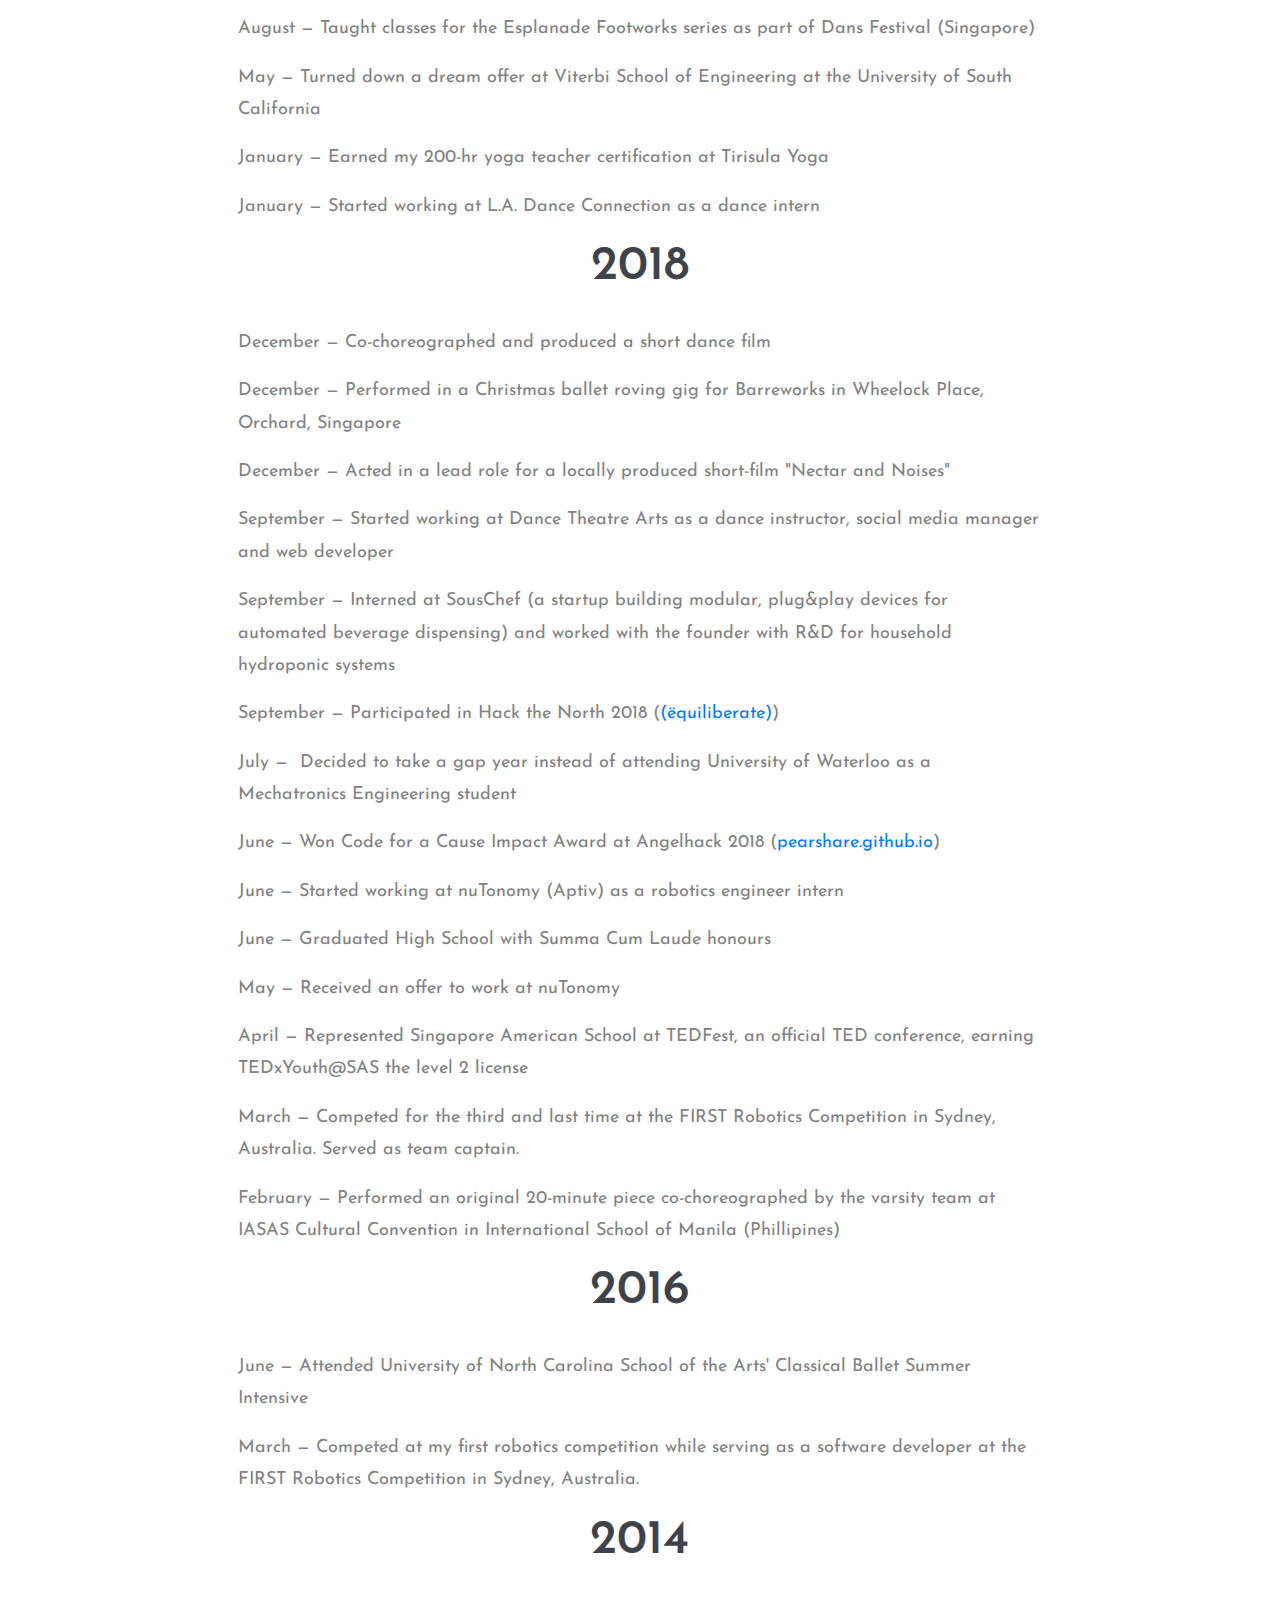
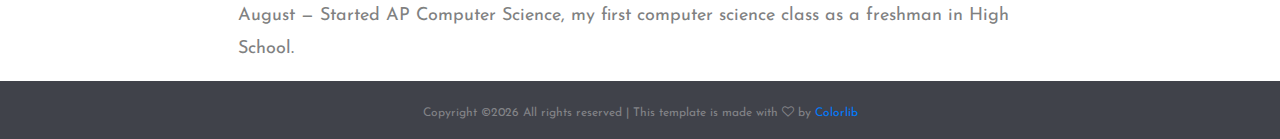
==== commit 110923d6: "update life log" ====
--- a/lifelog.html
+++ b/lifelog.html
@@ -83,13 +83,13 @@
 <p style="text-align: left;">May &mdash; Joined tech+ as a mentee</p>
 <p style="text-align: left;">March &mdash; Moved back home due to the escalating pandemic situation</p>
 <p style="text-align: left;">March &mdash; Received internship offers from two companies and accepted my offer at CPP Investments as a Junior Python Engineer on the Quantitative Equity team</p>
-<p style="text-align: left;">February &mdash; Competed in my first International Championship of Collegiate A Cappella (ICCA)</p>
+<p style="text-align: left;">February &mdash; Competed in my first International Championship of Collegiate A Cappella (ICCA) with the <a href="https://www.instagram.com/uwacabellas/"target="_blank">Acabellas</a></p>
 <p style="text-align: left;">January &mdash; Travelled to Orlando, Florida with UW Cheerleading to compete in the 2020 University World Cup Cheerleading Championships</p>
 
 
 					<h2>2019</h2>
 <p style="text-align: left;">November &mdash; Joined Fashion for Change as an event manager and successfully auditioned to be a model</p>
-<p style="text-align: left;">November &mdash; Attended BostonHacks 2019, awarded best domain name</p>
+<p style="text-align: left;">November &mdash; Attended BostonHacks 2019, awarded best domain name <a href="https://devpost.com/software/g-nome-6d3x8p"target="_blank">(G-nome)</a></p>
 <p style="text-align: left;">September &mdash; Successfully auditioned for and joined UW Acabellas and UW Cheerleading</p>
 <p style="text-align: left;">September &mdash; Started studying at University of Waterloo as a Computing Financial Management Student</p>
 <p style="text-align: left;">August &mdash; Taught classes for the Esplanade Footworks series as part of Dans Festival (Singapore)</p>
@@ -99,22 +99,30 @@
 
 
 
-					<h2>2018</h2>
-<p style="text-align: left;">February &mdash; Competed at FIRST Robotics Competition in Sydney, Australia. Served as team captain.</p>
+<h2>2018</h2>
 <p style="text-align: left;">December &mdash; Co-choreographed and produced a short dance film</p>
 <p style="text-align: left;">December &mdash; Performed in a Christmas ballet roving gig for Barreworks in Wheelock Place, Orchard, Singapore</p>
 <p style="text-align: left;">December &mdash; Acted in a lead role for a locally produced short-film &quot;Nectar and Noises&quot;</p>
 <p style="text-align: left;">September &mdash; Started working at Dance Theatre Arts as a dance instructor, social media manager and web developer</p>
 <p style="text-align: left;">September &mdash; Interned at SousChef (a startup building modular, plug&amp;play devices for automated beverage dispensing) and worked with the founder with R&amp;D for household hydroponic systems</p>
-<p style="text-align: left;">September &mdash; Participated in Hack the North 2018</p>
+<p style="text-align: left;">September &mdash; Participated in Hack the North 2018 (<a href="https://devpost.com/software/htn2018">(ëquiliberate)</a>)</p>
 <p style="text-align: left;">July &mdash; &nbsp;Decided to take a gap year instead of attending University of Waterloo as a Mechatronics Engineering student</p>
 <p style="text-align: left;">June &mdash; Won Code for a Cause Impact Award at Angelhack 2018 (<a href="https://pearshare.github.io/"target="_blank">pearshare.github.io</a>)</p>
 <p style="text-align: left;">June &mdash; Started working at nuTonomy (Aptiv) as a robotics engineer intern</p>
 <p style="text-align: left;">June &mdash; Graduated High School with Summa Cum Laude honours</p>
 <p style="text-align: left;">May &mdash; Received an offer to work at nuTonomy</p>
 <p style="text-align: left;">April &mdash; Represented Singapore American School at TEDFest, an official TED conference, earning TEDxYouth@SAS the level 2 license</p>
+<p style="text-align: left;">March &mdash; Competed for the third and last time at the FIRST Robotics Competition in Sydney, Australia. Served as team captain.</p>
 <p style="text-align: left;">February &mdash; Performed an original 20-minute piece co-choreographed by the varsity team at IASAS Cultural Convention in International School of Manila (Phillipines)</p>
-<p style="text-align: left;">February &mdash; Competed for the third and last time at the FIRST Robotics Competition in Sydney, Australia. Served as team captain.</p>
+
+<h2>2016</h2>
+<p style="text-align: left;">June &mdash; Attended University of North Carolina School of the Arts' Classical Ballet Summer Intensive</p>
+<p style="text-align: left;">March &mdash; Competed at my first robotics competition while serving as a software developer at the FIRST Robotics Competition in Sydney, Australia.</p>
+
+
+<h2>2014</h2>
+<p style="text-align: left;">August &mdash; Started AP Computer Science, my first computer science class as a freshman in High School.</p>
+
 				</div>
 			</div>
 			</div>
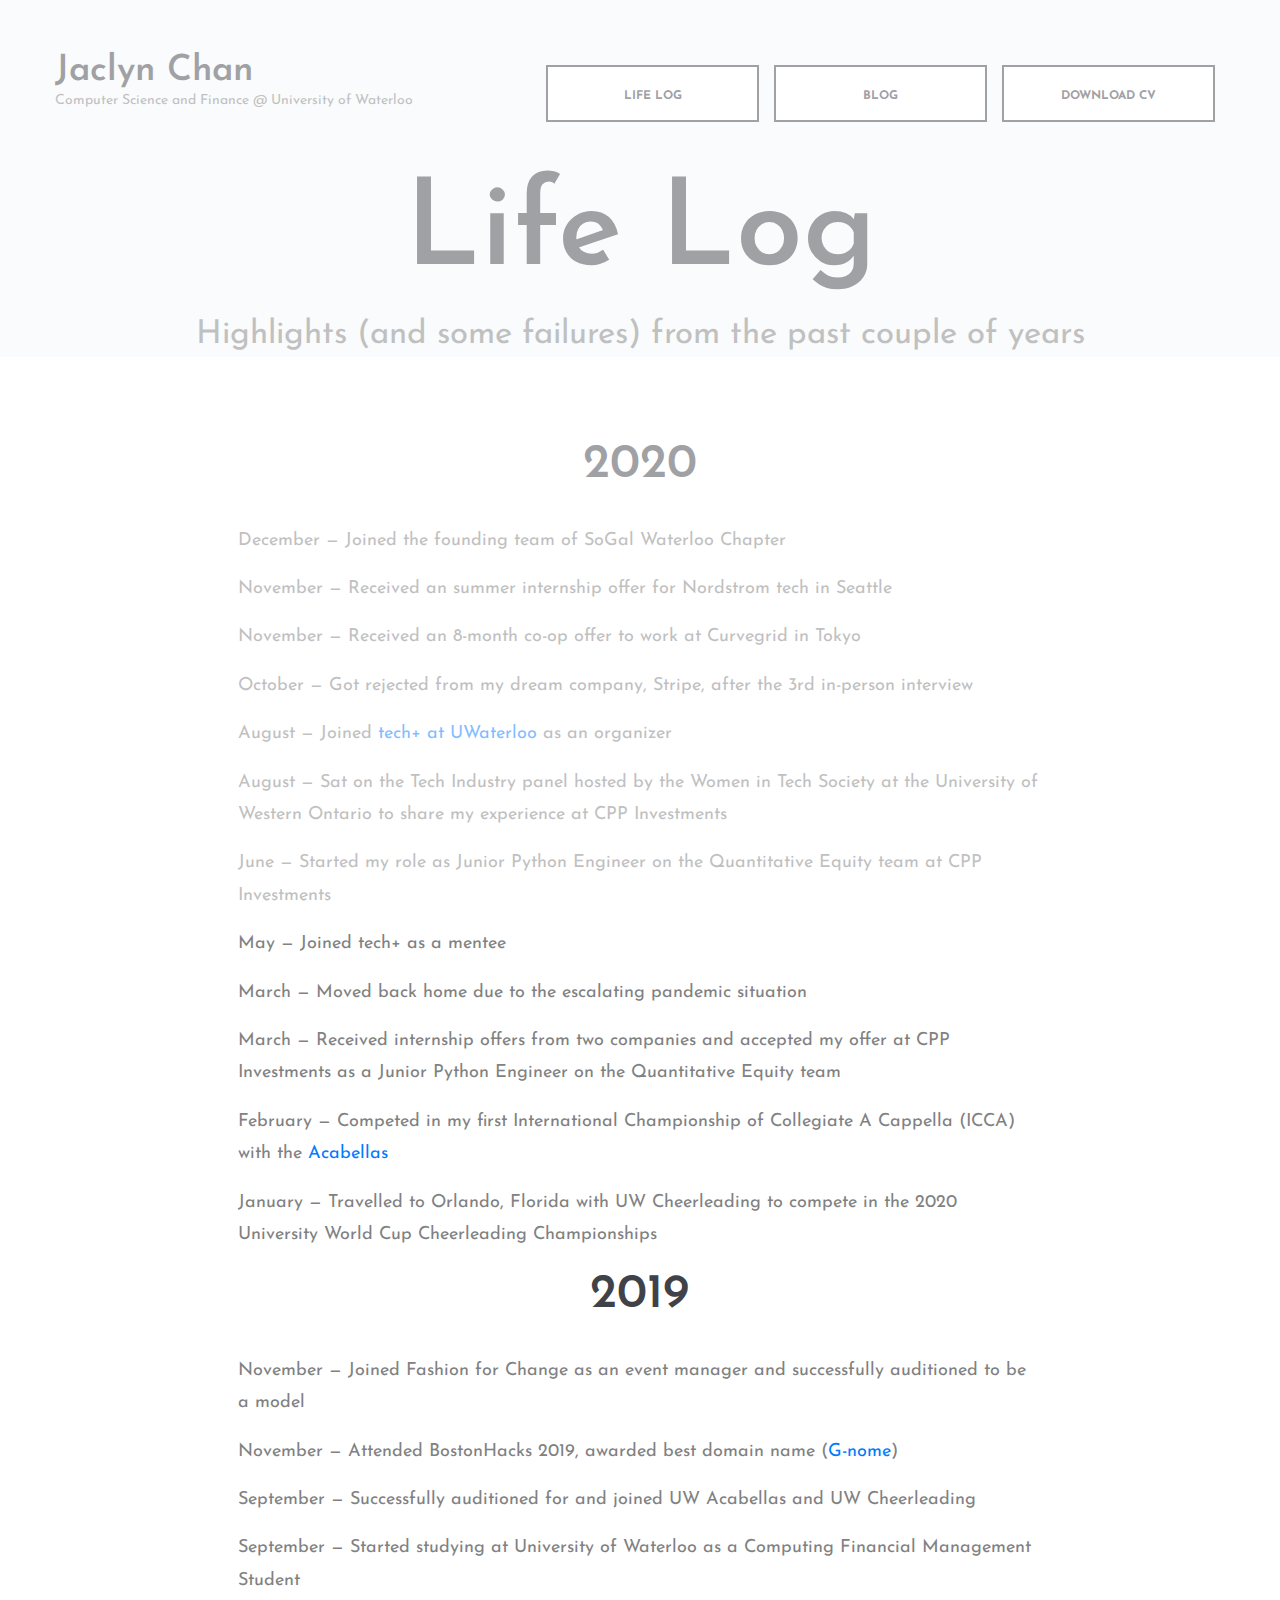
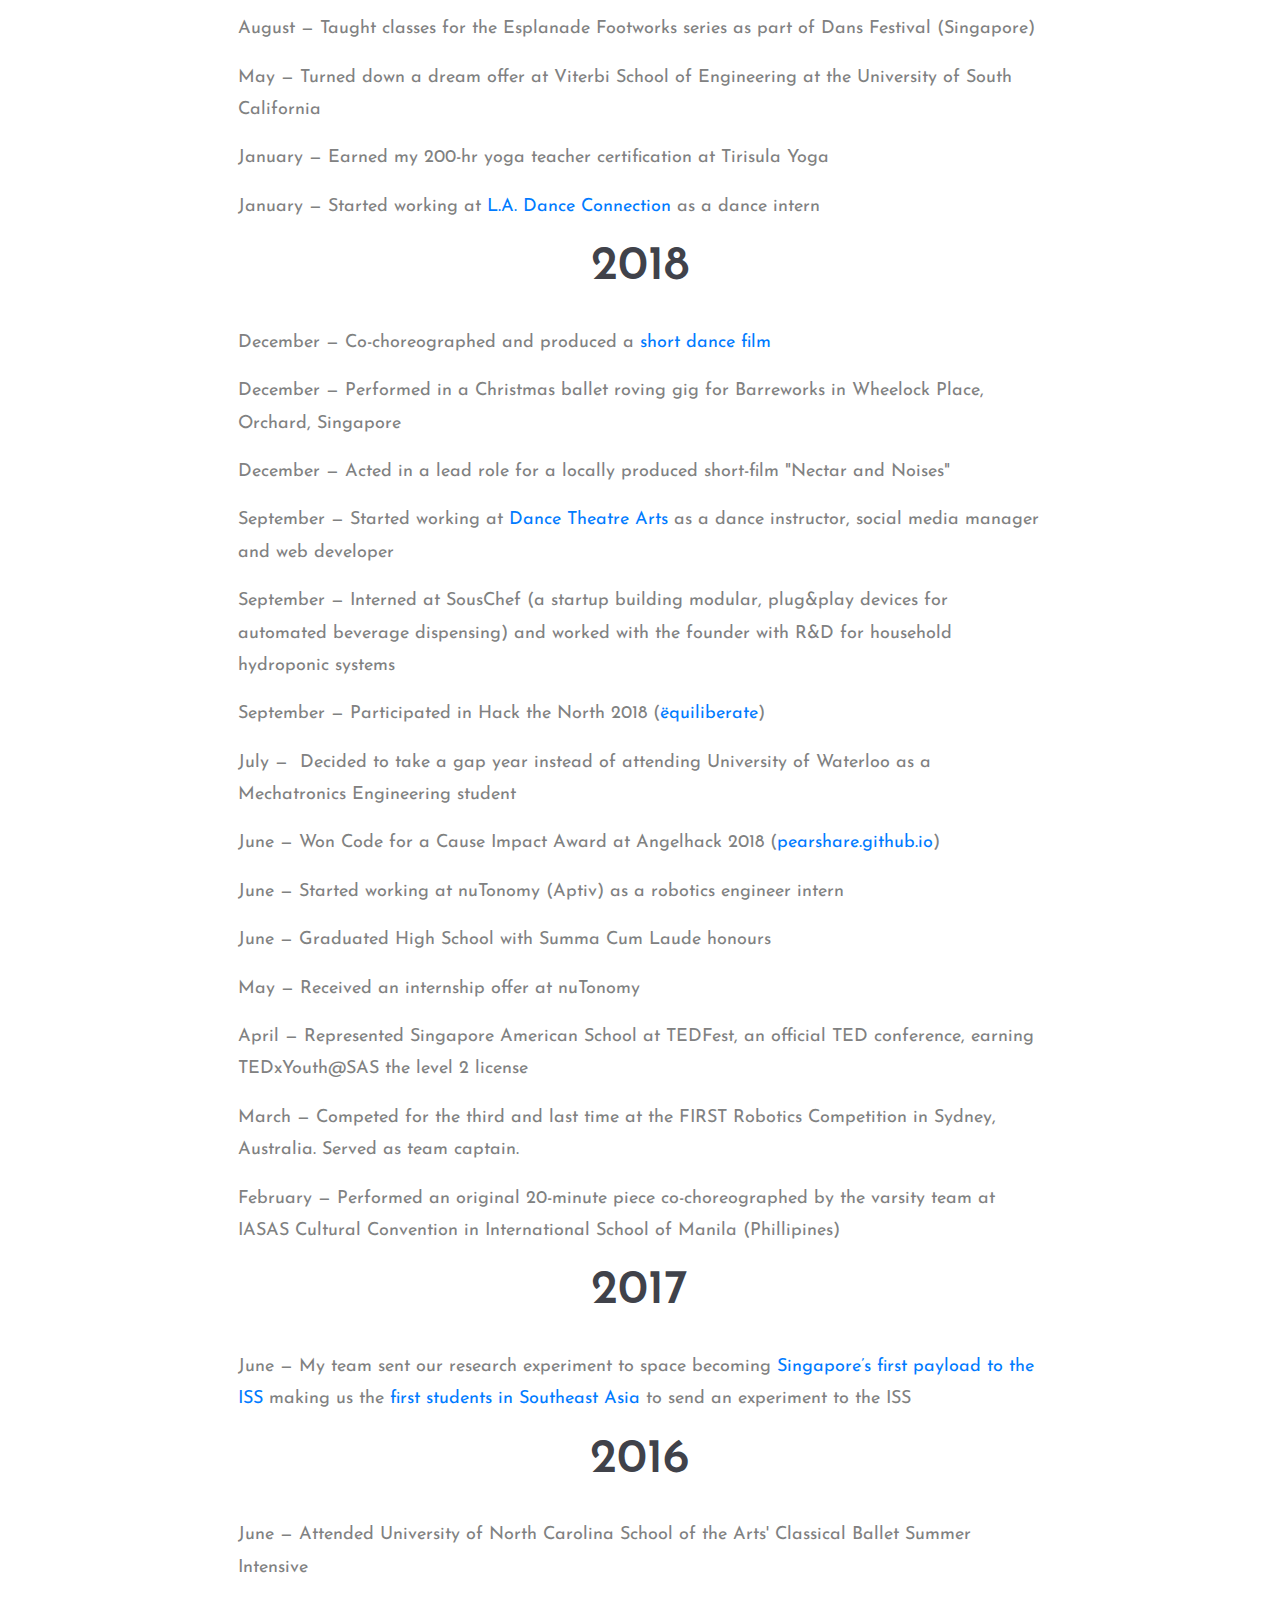
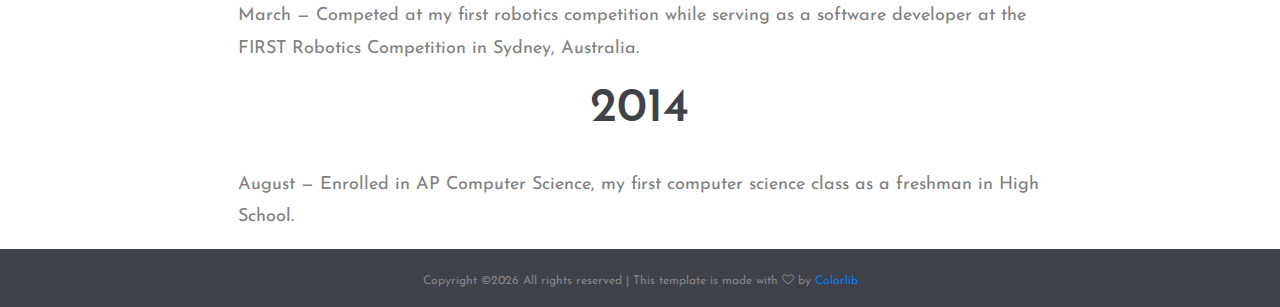
==== commit 04d8c717: "update life log typos" ====
--- a/lifelog.html
+++ b/lifelog.html
@@ -89,31 +89,36 @@
 
 					<h2>2019</h2>
 <p style="text-align: left;">November &mdash; Joined Fashion for Change as an event manager and successfully auditioned to be a model</p>
-<p style="text-align: left;">November &mdash; Attended BostonHacks 2019, awarded best domain name <a href="https://devpost.com/software/g-nome-6d3x8p"target="_blank">(G-nome)</a></p>
+<p style="text-align: left;">November &mdash; Attended BostonHacks 2019, awarded best domain name (<a href="https://devpost.com/software/g-nome-6d3x8p"target="_blank">G-nome</a>)</p>
 <p style="text-align: left;">September &mdash; Successfully auditioned for and joined UW Acabellas and UW Cheerleading</p>
 <p style="text-align: left;">September &mdash; Started studying at University of Waterloo as a Computing Financial Management Student</p>
 <p style="text-align: left;">August &mdash; Taught classes for the Esplanade Footworks series as part of Dans Festival (Singapore)</p>
 <p style="text-align: left;">May &mdash; Turned down a dream offer at Viterbi School of Engineering at the University of South California</p>
 <p style="text-align: left;">January &mdash; Earned my 200-hr yoga teacher certification at Tirisula Yoga</p>
-<p style="text-align: left;">January &mdash; Started working at L.A. Dance Connection as a dance intern</p>
+<p style="text-align: left;">January &mdash; Started working at <a href="https://www.ladanceconnection.com/meet-the-teachers"target="blank">L.A. Dance Connection</a> as a dance intern</p>
 
 
 
 <h2>2018</h2>
-<p style="text-align: left;">December &mdash; Co-choreographed and produced a short dance film</p>
+<p style="text-align: left;">December &mdash; Co-choreographed and produced a <a href="https://www.youtube.com/watch?v=3USSLN4Uc_0&ab_channel=JaclynChan"target="blank">short dance film</a></p>
 <p style="text-align: left;">December &mdash; Performed in a Christmas ballet roving gig for Barreworks in Wheelock Place, Orchard, Singapore</p>
 <p style="text-align: left;">December &mdash; Acted in a lead role for a locally produced short-film &quot;Nectar and Noises&quot;</p>
-<p style="text-align: left;">September &mdash; Started working at Dance Theatre Arts as a dance instructor, social media manager and web developer</p>
+<p style="text-align: left;">September &mdash; Started working at <a href="https://www.dancetheatrearts-sg.com/">Dance Theatre Arts</a> as a dance instructor, social media manager and web developer</p>
 <p style="text-align: left;">September &mdash; Interned at SousChef (a startup building modular, plug&amp;play devices for automated beverage dispensing) and worked with the founder with R&amp;D for household hydroponic systems</p>
-<p style="text-align: left;">September &mdash; Participated in Hack the North 2018 (<a href="https://devpost.com/software/htn2018">(ëquiliberate)</a>)</p>
+<p style="text-align: left;">September &mdash; Participated in Hack the North 2018 (<a href="https://devpost.com/software/htn2018">ëquiliberate</a>)</p>
 <p style="text-align: left;">July &mdash; &nbsp;Decided to take a gap year instead of attending University of Waterloo as a Mechatronics Engineering student</p>
 <p style="text-align: left;">June &mdash; Won Code for a Cause Impact Award at Angelhack 2018 (<a href="https://pearshare.github.io/"target="_blank">pearshare.github.io</a>)</p>
 <p style="text-align: left;">June &mdash; Started working at nuTonomy (Aptiv) as a robotics engineer intern</p>
 <p style="text-align: left;">June &mdash; Graduated High School with Summa Cum Laude honours</p>
-<p style="text-align: left;">May &mdash; Received an offer to work at nuTonomy</p>
+<p style="text-align: left;">May &mdash; Received an internship offer at nuTonomy</p>
 <p style="text-align: left;">April &mdash; Represented Singapore American School at TEDFest, an official TED conference, earning TEDxYouth@SAS the level 2 license</p>
 <p style="text-align: left;">March &mdash; Competed for the third and last time at the FIRST Robotics Competition in Sydney, Australia. Served as team captain.</p>
 <p style="text-align: left;">February &mdash; Performed an original 20-minute piece co-choreographed by the varsity team at IASAS Cultural Convention in International School of Manila (Phillipines)</p>
+
+<h2>2017</h2>
+<p style="text-align: left;">June &mdash; My team sent our research experiment to space becoming <a href="https://www.spacetechasia.com/singapore-space-firm-to-send-experiment-to-the-international-space-station/"target="_blank">Singapore’s first payload to the ISS</a> making us the <a href="https://www.straitstimes.com/singapore/education/first-students-here-to-send-experiment-to-iss"target="_blank">first students in Southeast Asia</a> to send an experiment to the ISS
+ </p>
+
 
 <h2>2016</h2>
 <p style="text-align: left;">June &mdash; Attended University of North Carolina School of the Arts' Classical Ballet Summer Intensive</p>
@@ -121,7 +126,7 @@
 
 
 <h2>2014</h2>
-<p style="text-align: left;">August &mdash; Started AP Computer Science, my first computer science class as a freshman in High School.</p>
+<p style="text-align: left;">August &mdash; Enrolled in AP Computer Science, my first computer science class as a freshman in High School.</p>
 
 				</div>
 			</div>
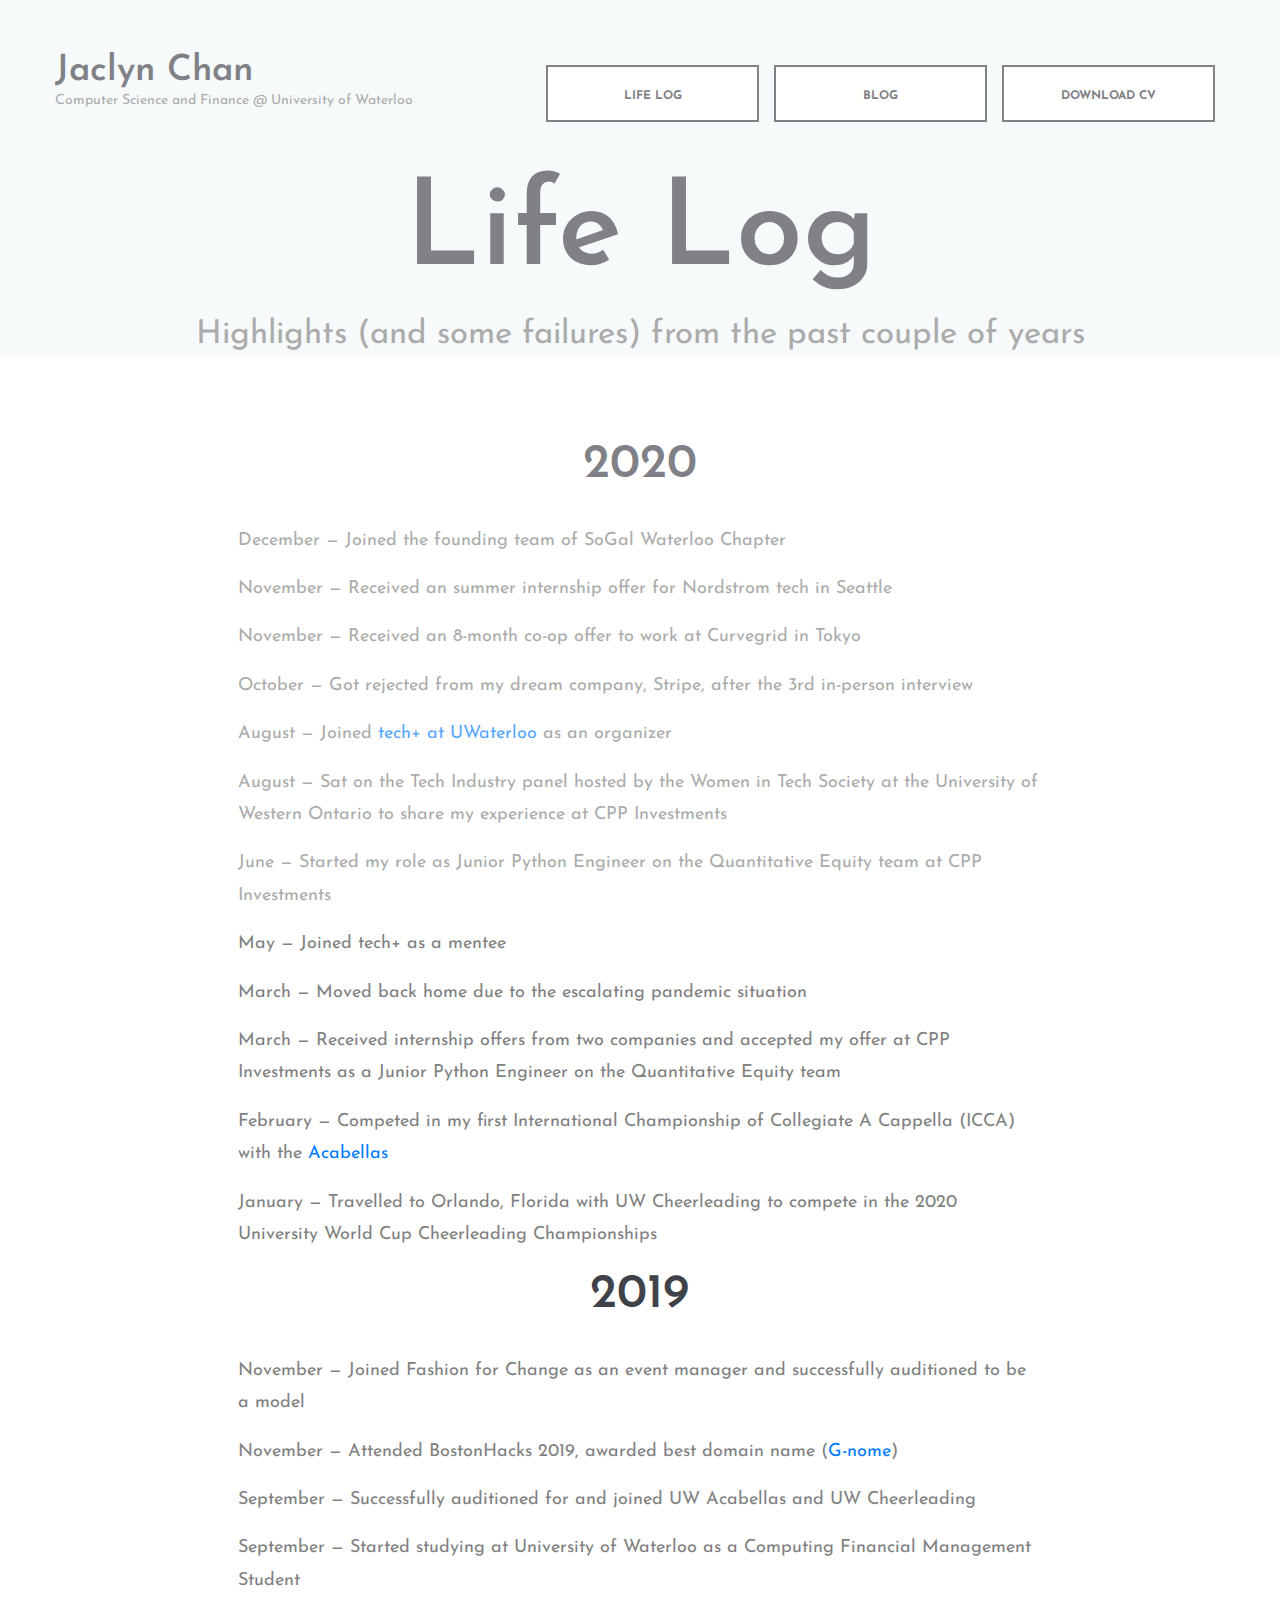
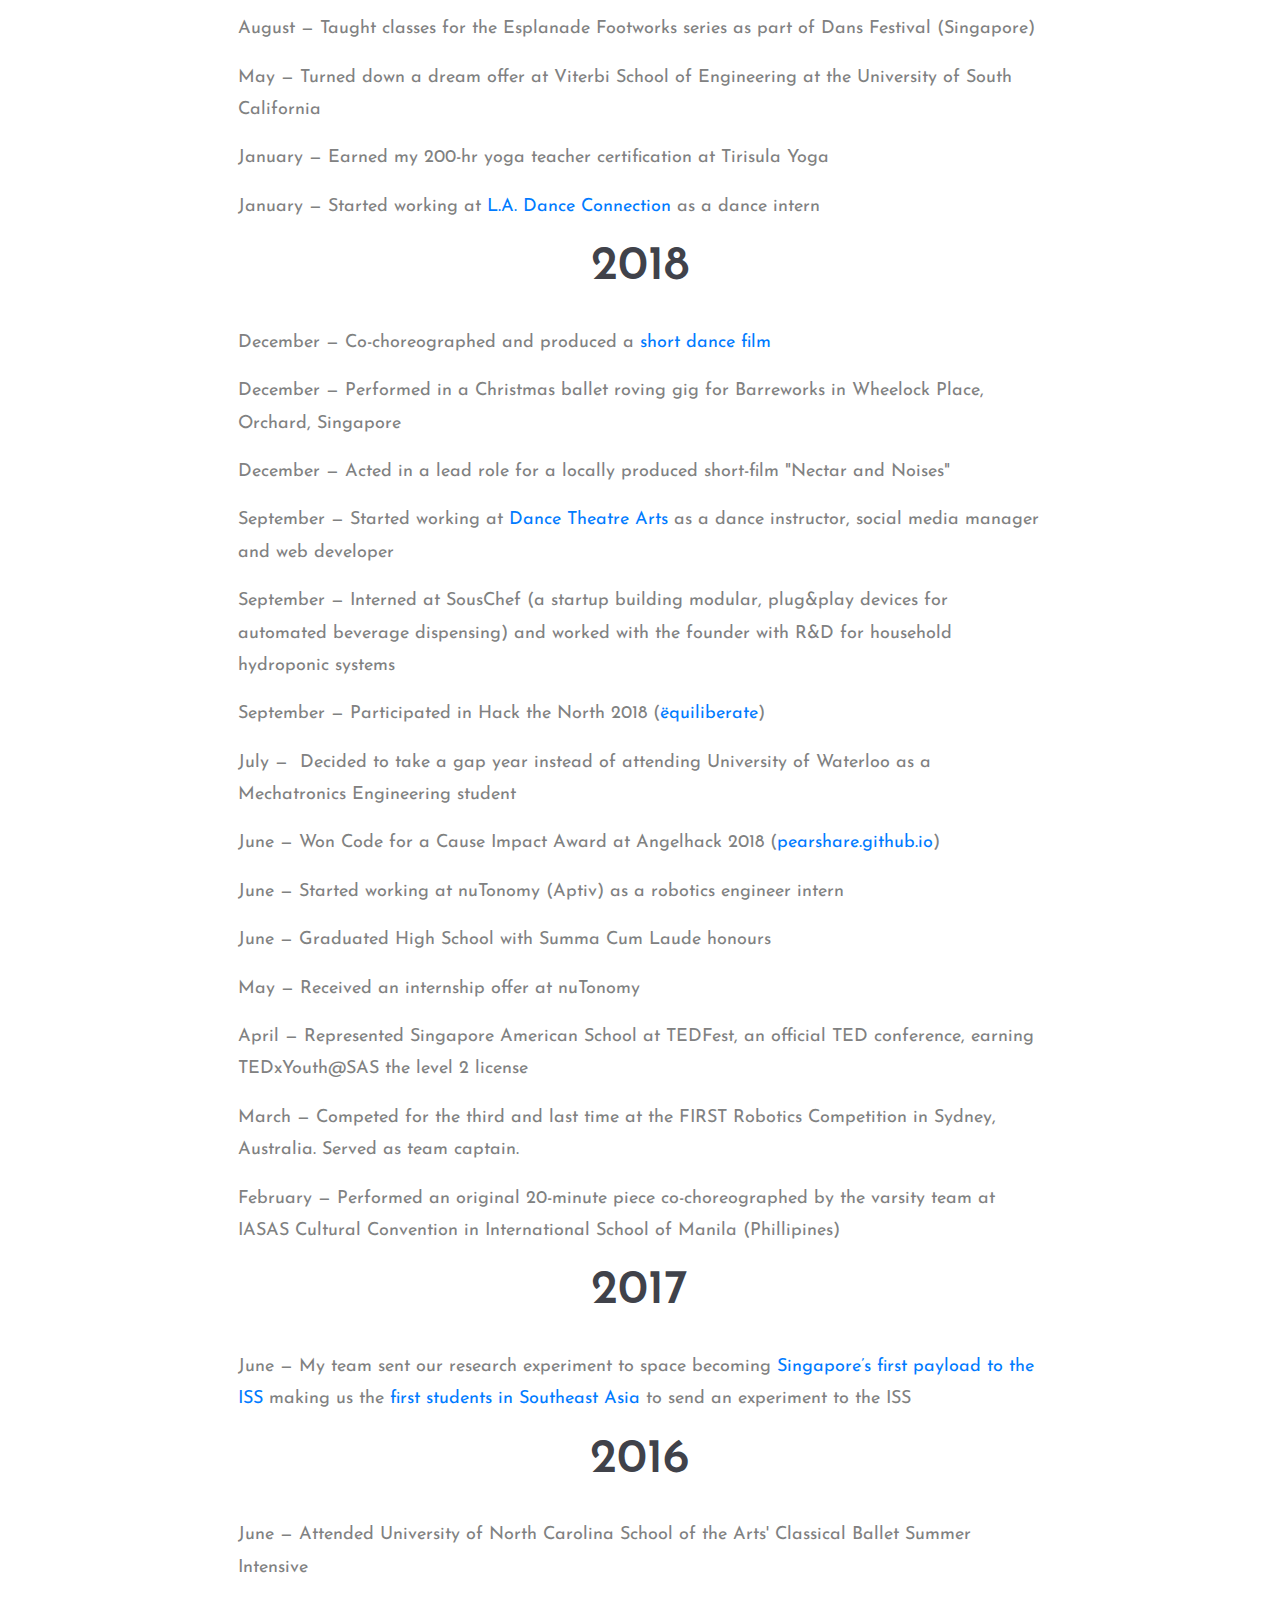
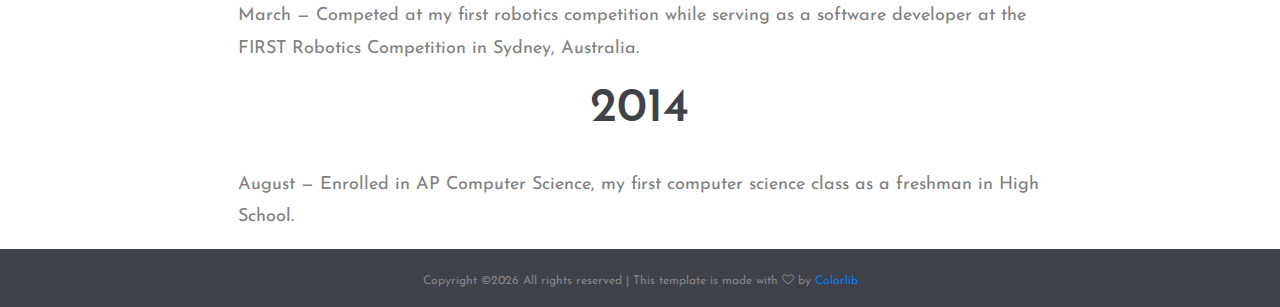
==== commit 5cae5d85: "." ====
--- a/lifelog.html
+++ b/lifelog.html
@@ -1,6 +1,6 @@
 <!DOCTYPE html>
 <html lang="en">
-<head>
+<head>  
 	<title>Jaclyn Chan's - CV Resume</title>
 	<meta charset="UTF-8">
 	<meta name="description" content="Jaclyn Chan's Portfolio– A computer science and finance student at the University of Waterloo">
